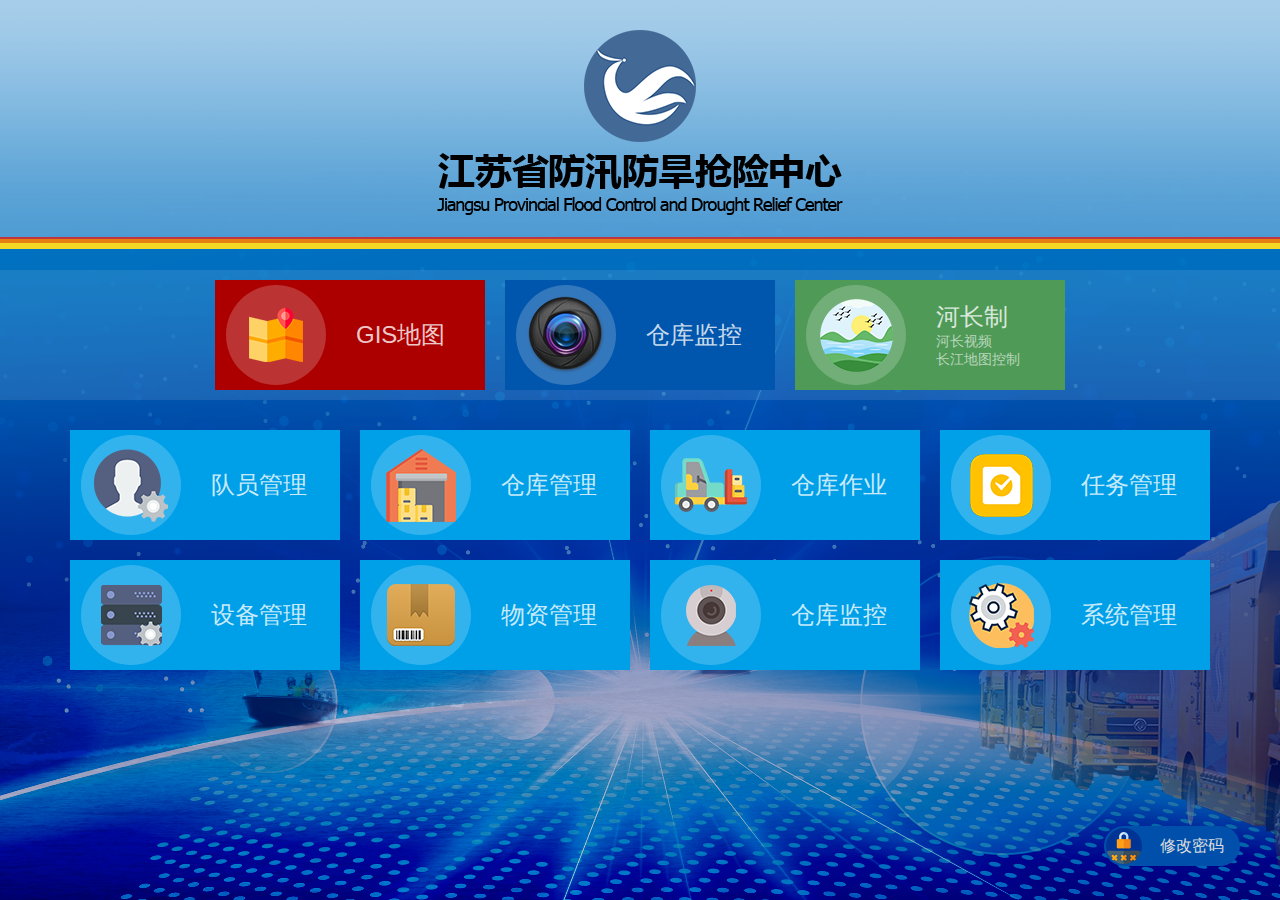
==== index.html @ 8f816c91 "Fangxun" ====
<!DOCTYPE html>
<html>
<head lang="zh-CN">
    <meta charset="UTF-8">
    <title></title>
    <link href="css/animate.css" rel="stylesheet">
    <link href="css/index.css" rel="stylesheet">
</head>
<body>
<div class="outBox">
    <div class="topBox">
        <div class="mainLogo"></div>
    </div>
    <div class="colorLine">
        <div class="cLine01"></div>
        <div class="cLine02"></div>
        <div class="cLine03"></div>
    </div>
    <a class="changePassBT" href="javascript:;">
        <i></i>修改密码
    </a>
    <div class="mainBox">
        <div class="commonList">
            <a class="commonItem" href="javascript:;">
                <div class="itemIcon"></div>
                <div class="itemTitle">
                    GIS地图
                </div>
            </a>
            <a class="commonItem" href="javascript:;">
                <div class="itemIcon"></div>
                <div class="itemTitle">
                    仓库监控
                </div>
            </a>
            <div class="commonItem">
                <div class="itemIcon"></div>
                <div class="itemTitle">
                    <div>河长制</div>
                    <a href="javascript:;">河长视频</a>
                    <a href="javascript:;">长江地图控制</a>
                </div>
            </div>
        </div>
        <div class="ptList">
            <div class="commonItem commonItem_dygl">
                <div class="itemIcon"></div>
                <div class="itemTitle">
                    <div>队员管理</div>
                </div>
                <div class="sndList">
                    <a href="javascript:;"><i></i><span>队员列表</span></a>
                    <a href="javascript:;"><i></i><span>评分小组</span></a>
                    <a href="javascript:;"><i></i><span>评分管理</span></a>
                    <a href="javascript:;"><i></i><span>任务小组</span></a>
                    <a href="javascript:;"><i></i><span>部门管理</span></a>
                </div>
            </div>
            <div class="commonItem commonItem_ckgl">
                <div class="itemIcon"></div>
                <div class="itemTitle">
                    <div>仓库管理</div>
                </div>
                <div class="sndList">
                    <a href="javascript:;"><i></i><span>仓库管理</span></a>
                    <a href="javascript:;"><i></i><span>仓库库存（总）</span></a>
                    <a href="javascript:;"><i></i><span>仓库库存（分仓）</span></a>
                    <a href="javascript:;"><i></i><span>仓库明细账</span></a>
                    <a href="javascript:;"><i></i><span>仓位库存</span></a>
                </div>
            </div>
            <div class="commonItem commonItem_ckzy">
                <div class="itemIcon"></div>
                <div class="itemTitle">
                    <div>仓库作业</div>
                </div>
                <div class="sndList">
                    <a href="javascript:;"><i></i><span>验收单</span></a>
                    <a href="javascript:;"><i></i><span>入库单</span></a>
                    <a href="javascript:;"><i></i><span>出库单</span></a>
                    <a href="javascript:;"><i></i><span>检查单</span></a>
                    <a href="javascript:;"><i></i><span>报废单</span></a>
                </div>
            </div>
            <div class="commonItem commonItem_rwgl">
                <div class="itemIcon"></div>
                <div class="itemTitle">
                    <div>任务管理</div>
                </div>
                <div class="sndList">
                    <a href="javascript:;"><i></i><span>任务管理</span></a>
                    <a href="javascript:;"><i></i><span>队员任务确认</span></a>
                </div>
            </div>
            <div class="commonItem commonItem_sbgl">
                <div class="itemIcon"></div>
                <div class="itemTitle">
                    <div>设备管理</div>
                </div>
                <div class="sndList">
                    <a href="javascript:;"><i></i><span>设备管理</span></a>
                    <a href="javascript:;"><i></i><span>设备组合</span></a>
                    <a href="javascript:;"><i></i><span>设备参数</span></a>
                    <a href="javascript:;"><i></i><span>设备档案</span></a>
                    <a href="javascript:;"><i></i><span>运行测试</span></a>
                    <a href="javascript:;"><i></i><span>维修保养</span></a>
                </div>
            </div>
            <div class="commonItem commonItem_wzgl">
                <div class="itemIcon"></div>
                <div class="itemTitle">
                    <div>物资管理</div>
                </div>
                <div class="sndList">
                    <a href="javascript:;"><i></i><span>物资管理</span></a>
                    <a href="javascript:;"><i></i><span>配套物资</span></a>
                </div>
            </div>
            <div class="commonItem commonItem_ckjk">
                <div class="itemIcon"></div>
                <div class="itemTitle">
                    <div>仓库监控</div>
                </div>
                <div class="sndList">
                    <a href="javascript:;"><i></i><span>仓库监控</span></a>
                    <a href="javascript:;"><i></i><span>红外时间段</span></a>
                </div>
            </div>
            <div class="commonItem commonItem_xtgl">
                <div class="itemIcon"></div>
                <div class="itemTitle">
                    <div>系统管理</div>
                </div>
                <div class="sndList">
                    <a href="javascript:;"><i></i><span>用户管理</span></a>
                    <a href="javascript:;"><i></i><span>资源管理</span></a>
                    <a href="javascript:;"><i></i><span>角色管理</span></a>
                    <a href="javascript:;"><i></i><span>菜单管理</span></a>
                    <a href="javascript:;"><i></i><span>数据字典</span></a>
                </div>
            </div>
        </div>



    </div>
</div>







<script src='js/jquery-2.1.1.min.js'></script>

</body>
</html>
---- css/index.css ----
*{margin: 0; padding: 0;  font-family: '΢���ź�', microsoft yahei, sans-serif;}
ul,li{list-style: none;}
a,a:visited,a:link,a:active,a:hover{ text-decoration: none;}
html{height: 100%;}
body { height: inherit; position: relative; margin: 0; overflow: hidden;background: #0070c0;}
.outBox{ width: 100%; height: 100%;}
.outBox:after{ position: absolute; display: block; content: ""; width: 100%; height: 100%; background: url("../images/bg_main1.png") center bottom no-repeat; z-index: 1;}
.outBox:before{ position: absolute; display: block; content: ""; width: 100%; height: 100%; background: url("../images/bg_mainTop.png") top center no-repeat; z-index: 2;}
.outBox:after{animation: bg_1 2s ease 1;}
.outBox:before{animation: bg_2 5s ease 1;}


.mainLogo{ position: absolute; left: calc(50% - 203px); top: 30px; width:406px; height: 185px; background: url("../images/logo.png") center center no-repeat; z-index: 500; }
.mainLogo{animation: logoA 3s ease 1;}
.colorLine{ position: absolute; left: 0 ; top:0; width: 100%; height: 100%; z-index: 500}
/*.cLine01{ position: absolute; background: #bf3641; }*/
/*.cLine02{ position: absolute; background: #e67f11; }*/
/*.cLine03{ position: absolute; background: #f3d924; }*/
.cLine01{ position: absolute; left: 0; top:  237px; width: 100%; height: 2px; background: #bf3641; animation: cL1 2s ease 1;}
.cLine02{ position: absolute; left: 0; top: 239px;  width: 100%; height: 4px; background: #e67f11; animation: cL2 2s ease 1;}
.cLine03{ position: absolute; left: 0; top: 243px;  width: 100%; height: 6px; background: #f3d924; animation: cL3 2s ease 1;}

@keyframes cL1
{
    0%   {width:0;    height: 150px; top:200px; left: 0;}
    70%  {width:100%; height: 150px; top:200px; left: 0;}
    100% {width:100%; height: 2px;   top:237px; left: 0;}
}
@keyframes cL2
{
    0%   {width:0;    height: 150px; top:350px; left: 0;}
    15%   {width:0;    height: 150px; top:350px; left: 0;}
    70%  {width:100%; height: 150px; top:350px; left: 0;}
    100% {width:100%; height: 4px;   top: 239px;left: 0;}
}
@keyframes cL3
{
    0%   {width:0;    height: 150px; top:500px; left: 0;}
    30%   {width:0;    height: 150px; top:500px; left: 0;}
    70%  {width:100%; height: 150px; top:500px; left: 0;}
    100% {width:100%; height: 6px;   top: 243px;left: 0;}
}
@keyframes bg_1
{
    0%   {opacity: 0; transform: scale(1.3);}
    30%  {opacity: 0; transform: scale(1.3);}
    100% {opacity: 1; transform: scale(1);}
}
@keyframes bg_2
{
    0%   {opacity: 0;}
    50%  {opacity: 0;}
    100% {opacity: 1;}
}
@keyframes logoA
{
    0%   {opacity: 0;transform: scale(5); top:calc(50% - 92px);}
    50%  {opacity: 0;transform: scale(5); top:calc(50% - 92px);}
    80%  {opacity: 1;transform: scale(1); top:30px;}
    100% {opacity: 1;transform: scale(1); top:30px;}
}

.changePassBT{ position: absolute; box-sizing: border-box; right: 40px; bottom: 34px; background: #0050ab; border-radius: 20px; display: block; width: 136px; height: 40px; line-height: 40px; font-size: 16px; color: #ddd; text-align: center; z-index: 600;}
.changePassBT{ animation: changePassBT 3.5s ease 1;}
.changePassBT:hover{ color: #fff; background: #00a0e9;}
.changePassBT i{ float: left; display: block; width:36px; height: 36px; margin: 2px; background: url("../images/iocn_main_password.png") center center no-repeat;}
@keyframes changePassBT
{
    0%   {opacity: 0; right:-136px;}
    50%  {opacity: 0; right:-136px;}
    100% {opacity: 1; right:40px;}
}

.mainBox{position: absolute; top:270px; left: 0; width: 100%; margin: 0 auto; z-index: 800;}
.mainBox{ animation: mainA 3.5s ease 1;}
@keyframes mainA
{
    0%   {opacity: 0; top:400px;}
    50%  {opacity: 0; top:400px;}
    100% {opacity: 1; top:270px;}
}


.commonList{ position: relative; display: flex; justify-content:center; padding: 10px 0; width: 100%; background:rgba(255,255,255,.1) url("../images/line01.png") center center no-repeat;}
.commonItem{ display: flex; align-items:center; width: 270px; height: 110px; margin: 0 10px; z-index: 100; border: 1px solid transparent; box-sizing: border-box;}
.commonItem{transition:all 300ms ease;}
.commonItem:hover{ box-shadow: 0 7px 5px rgba(0,0,0,.35);}
.commonItem:nth-child(1){ background: #ac0000; border: 1px solid transparent;}
.commonItem:nth-child(2){ background: #0055ac; border: 1px solid transparent;}
.commonItem:nth-child(3){ background: #4f9a57; border: 1px solid transparent;}
.commonItem:nth-child(4){ background: #e2bf00; border: 1px solid transparent;}
.commonItem:nth-child(1):hover{ border: 1px solid #ff0000;}
.commonItem:nth-child(2):hover{ border: 1px solid #00aaff;}
.commonItem:nth-child(3):hover{ border: 1px solid #9effae;}
.commonItem:nth-child(4):hover{ border: 1px solid #ffff00;}
.itemIcon { width:100px; height: 100px; border-radius: 100%; margin-left: 10px; overflow: hidden;}
.itemTitle{ margin-left: 30px; font-size: 24px; color:rgba(255,255,255,.8);}
.itemTitle{ transition:all 300ms ease;}
.itemTitle a{ display: block; font-size: 14px;  margin-right: 10px; text-decoration: none; }
.itemTitle a:active,
.itemTitle a:visited,
.itemTitle a:link{color:rgba(255,255,255,.6);}
.itemTitle a:hover{color:rgba(255,255,255,1);}

.commonItem:nth-child(1) .itemIcon{background: rgba(255,255,255,.2) url("../images/icon_a01.png") center center no-repeat;}
.commonItem:nth-child(2) .itemIcon{background: rgba(255,255,255,.2) url("../images/icon_a02.png") center center no-repeat;}
.commonItem:nth-child(3) .itemIcon{background: rgba(255,255,255,.2) url("../images/icon_a03.png") center center no-repeat;}
.commonItem:nth-child(4) .itemIcon{background: rgba(255,255,255,.2) url("../images/icon_a04.png") center center no-repeat;}

.ptList{ width: 1200px; margin: 30px auto; display: flex; justify-content: center; flex-wrap:wrap;}
.ptList .commonItem{ position: relative; flex:0 0 270px; margin-bottom: 20px; box-sizing: border-box; background: #00a0e9; border: 1px solid transparent; z-index: 100;}
.ptList .commonItem:hover{z-index: 300; border: 1px solid #00e4ff; box-shadow: 0 7px 5px rgba(0,0,0,.35); cursor: pointer;}
.commonItem:hover .itemTitle{ color:rgba(255,255,255,1); text-shadow: 0 5px 5px rgba(0,0,0,.5);}
.sndList { position: absolute; width: calc(100% + 2px); height: auto; top:109px; left: -1px; box-shadow: 0 7px 5px rgba(0,0,0,.35); background: #0071c0;  z-index: -1; }
.sndList { transition:all 300ms ease; height: 0; top:90px; opacity: 0; overflow: hidden;}
.ptList .commonItem:hover .sndList{height: auto; top:109px; opacity: 1; overflow: visible;}
.sndList a{ position: relative; display: block; width: 100%; height: 40px; font-size: 14px; box-sizing: border-box; line-height: 40px; padding-left:55px; border-bottom: 1px solid #1a7fc6;}
.sndList a{  transition:all 300ms ease;}
.sndList a,
.sndList a:link,
.sndList a:active,
.sndList a:visited{ color:#b7e8ff; }
.sndList a:hover{color:#fff; transform: scale(1.1); background: rgba(0,160,233,.8); z-index: 250;}
.sndList a:after{ position: absolute; display: block; content: ""; left:38px; top: calc(50% - 4px); width: 8px; height: 8px; border-radius: 50%; background: #b7e8ff; }
.ptList .commonItem_dygl .itemIcon{background: rgba(255,255,255,.2) url("../images/icon_m_01dygl.png") center center no-repeat;}
.ptList .commonItem_ckgl .itemIcon{background: rgba(255,255,255,.2) url("../images/icon_m_02ckgl.png") center center no-repeat;}
.ptList .commonItem_ckzy .itemIcon{background: rgba(255,255,255,.2) url("../images/icon_m_03ckzy.png") center center no-repeat;}
.ptList .commonItem_rwgl .itemIcon{background: rgba(255,255,255,.2) url("../images/icon_m_04rwgl.png") center center no-repeat;}
.ptList .commonItem_sbgl .itemIcon{background: rgba(255,255,255,.2) url("../images/icon_m_05sbgl.png") center center no-repeat;}
.ptList .commonItem_wzgl .itemIcon{background: rgba(255,255,255,.2) url("../images/icon_m_06wzgl.png") center center no-repeat;}
.ptList .commonItem_ckjk .itemIcon{background: rgba(255,255,255,.2) url("../images/icon_m_07ckjk.png") center center no-repeat;}
.ptList .commonItem_xtgl .itemIcon{background: rgba(255,255,255,.2) url("../images/icon_m_08xtgl.png") center center no-repeat;}
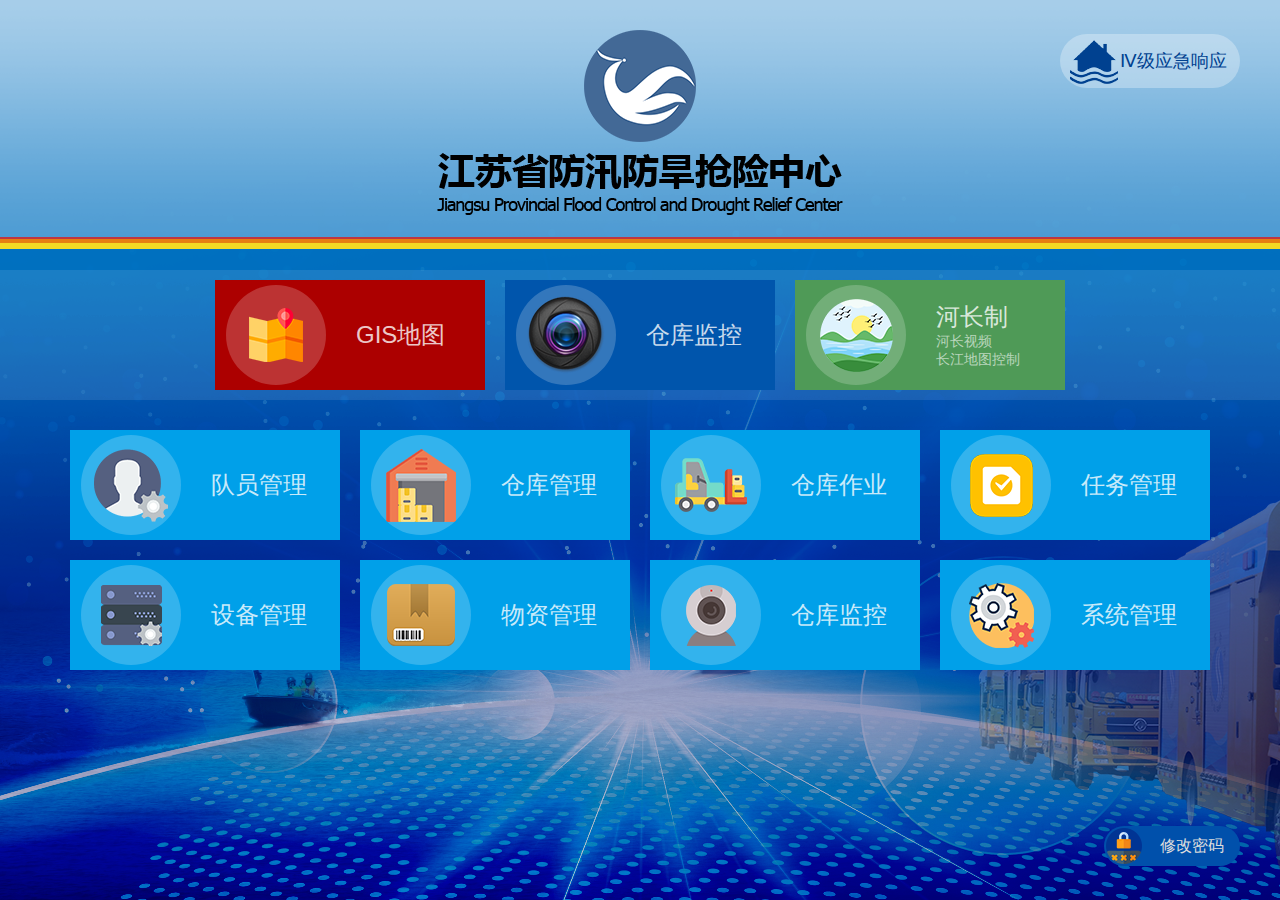
==== commit 82467d94: "地图人员状态修改 主页响应等级添加" ====
--- a/index.html
+++ b/index.html
@@ -19,6 +19,9 @@
     <a class="changePassBT" href="javascript:;">
         <i></i>修改密码
     </a>
+    <div class="showDengji dj4"><!--预警等级分别对应 dj1 ~ dj4 的class-->
+        <div class="dj_icon"></div>
+    </div>
     <div class="mainBox">
         <div class="commonList">
             <a class="commonItem" href="javascript:;">
--- a/css/index.css
+++ b/css/index.css
@@ -1,4 +1,4 @@
-*{margin: 0; padding: 0;  font-family: '΢���ź�', microsoft yahei, sans-serif;}
+*{margin: 0; padding: 0;  font-family: '微软雅黑', microsoft yahei, sans-serif;}
 ul,li{list-style: none;}
 a,a:visited,a:link,a:active,a:hover{ text-decoration: none;}
 html{height: 100%;}
@@ -132,9 +132,19 @@
 .ptList .commonItem_xtgl .itemIcon{background: rgba(255,255,255,.2) url("../images/icon_m_08xtgl.png") center center no-repeat;}
 
 
+.showDengji{position: absolute; box-sizing: border-box; right: 40px; top: 34px; background:rgba(255,255,255,.3); border-radius: 27px; display: block; width: 180px; height: 54px; line-height: 50px; font-size: 18px; color: #ddd; text-align: center; overflow: hidden; z-index: 600;}
+.showDengji{ animation: changePassBT 3.5s ease 1;}
+.showDengji{ transition:all 300ms ease;}
+.showDengji:hover{ color: #fff; background: rgba(255,255,255,.8); box-shadow: 0 2px 8px #00e4ff;}
+.showDengji .dj_icon{ float: left; display: block; width:48px; height: 48px; margin: 3px 3px 3px 10px; overflow: hidden;}
+.dj4 .dj_icon{ background: url("../images/main_dengji.png") center 3px no-repeat;}
+.dj3 .dj_icon{ background: url("../images/main_dengji.png") center -97px no-repeat;}
+.dj2 .dj_icon{ background: url("../images/main_dengji.png") center -197px no-repeat;}
+.dj1 .dj_icon{ background: url("../images/main_dengji.png") center -297px no-repeat;}
+.showDengji:after{ position: absolute; display: block; left: 58px; height: 50px;margin: 2px ; line-height: 50px ;}
+.dj1:after{content: "Ⅰ级应急响应"; color: #b31a25;}
+.dj2:after{content: "Ⅱ级应急响应"; color: #ed6c00;}
+.dj3:after{content: "Ⅲ级应急响应"; color: #ffe100;}
+.dj4:after{content: "Ⅳ级应急响应"; color: #004190;}
 
 
-
-
-
-
